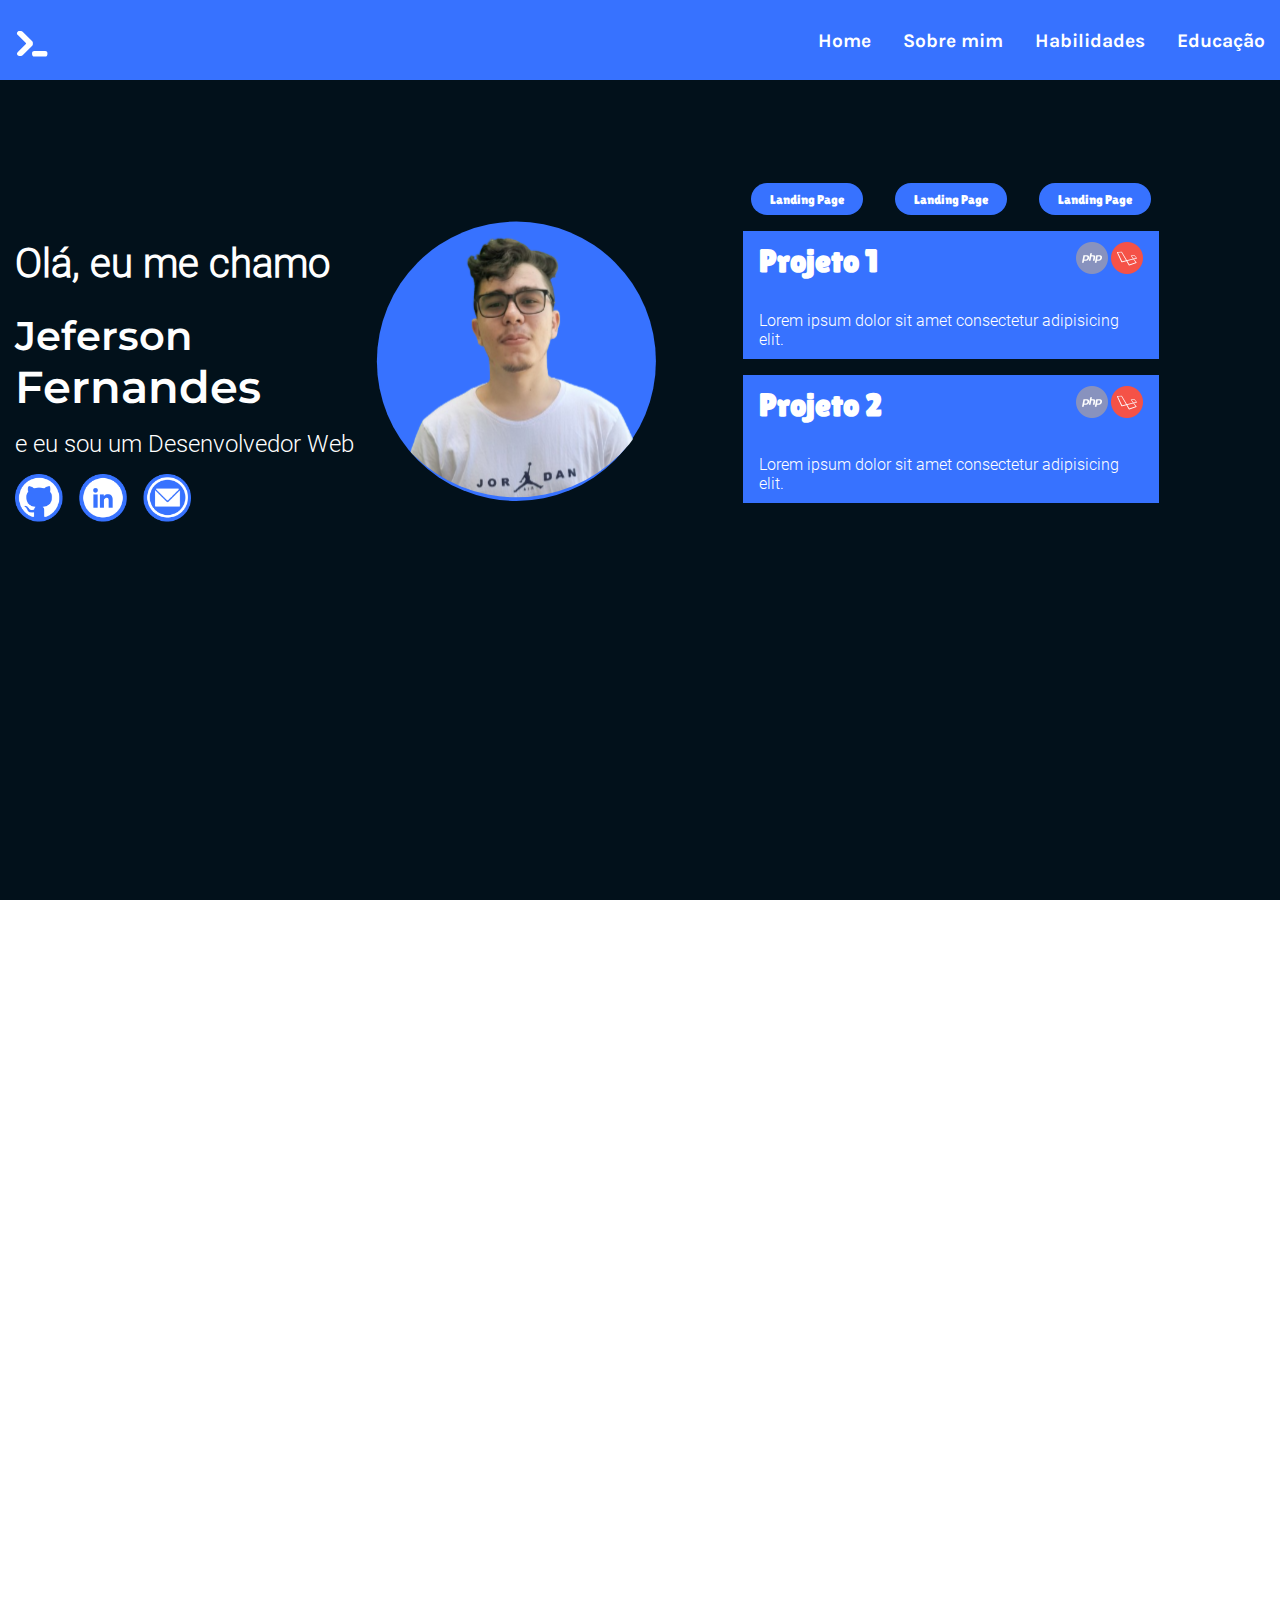
==== index.html @ 0ed5abdb "adição dos links para github e linkedin" ====
<!DOCTYPE html>
<html lang="pt-BR">

<head>
    <meta charset="UTF-8">
    <meta name="viewport" content="width=device-width, initial-scale=1.0">
    <title>Olá, bem vindo(a) ao meu portifólio!</title>
    <!-- CSS  -->
    <link rel="stylesheet" href="assets/styles/style.css">
</head>

<body>
    <header class="header">
        <div class="container">
            <nav class="header__navbar">
                <img src="assets/imgs/logo.svg" alt="Logo Icon portifolio" class="header__navbar__icon">
                <ul class="header__navbar__itens">
                    <li class="header__navbar__itens__item"><a href="" class="item__link">Home</a></li>
                    <li class="header__navbar__itens__item"><a href="" class="item__link">Sobre mim</a></li>
                    <li class="header__navbar__itens__item"><a href="" class="item__link">Habilidades</a></li>
                    <li class="header__navbar__itens__item"><a href="" class="item__link">Educação</a></li>
                </ul>
            </nav>
        </div>
    </header>
    <main class="main">
        <div class="container d-flex justify-content-between aling-center gap-3">
            <section class="main__sectionOne">
                <div class="main__sectionOne__apresentation">
                    <h2 class="apresentation__hiMessage">Olá, eu me chamo</h2>
                    <h1 class="apresentation__firstName">Jeferson</h1>
                    <h2 class="apresentation__lastName">Fernandes</h2>
                    <p class="apresentation__text">e eu sou um Desenvolvedor Web</p>
                    <div class="apresentation__iconsLinks">
                        <a href="https://github.com/jefersonfernandess"><img class="iconsLinks" src="assets/imgs/iconLinks/github.png" alt="Icon GitHub"></a>
                        <a href="https://www.linkedin.com/in/jeferson-fernandess/"><img class="iconsLinks" src="assets/imgs/iconLinks/linkedin.png"
                                alt="Icon LinkedIn"></a>
                        <a href=""><img class="iconsLinks" src="assets/imgs/iconLinks/email.png" alt="Icon Email"></a>
                    </div>
                </div>
                <div class="main__sectionOne__imgs">
                    <img class="main__sectionOne__img" src="assets/imgs/perfilprincipal.svg"
                        alt="Jeferson Fernandes photo">
                </div>
            </section>
            <section class="main__sectionTwo">
                <div class="main__sectionTwo__projects">
                    <div class="main__sectionTwo__projects__typeProjects">
                        <button class="selectTypeProject">Landing Page</button>
                        <button class="selectTypeProject">Landing Page</button>
                        <button class="selectTypeProject">Landing Page</button>
                    </div>
                </div>
                <div class="main__sectionTwo__projects__project">
                    <div class="project__top">
                        <h2 class="project__top__title">Projeto 1</h2>
                        <div class="project__top__techs">
                            <img src="assets/imgs/iconTechs/phpIcon.png" alt="Laravel Icon" class="project__top__techs__icon">
                            <img src="assets/imgs/iconTechs/laravelIcon.png" alt="Laravel Icon" class="project__top__techs__icon">
                        </div>
                    </div>
                    <div class="project__bottom">
                        <p>Lorem ipsum dolor sit amet consectetur adipisicing elit.</p>
                    </div>
                </div>
                <div class="main__sectionTwo__projects__project">
                    <div class="project__top">
                        <h2 class="project__top__title">Projeto 2</h2>
                        <div class="project__top__techs">
                            <img src="assets/imgs/iconTechs/phpIcon.png" alt="Laravel Icon" class="project__top__techs__icon">
                            <img src="assets/imgs/iconTechs/laravelIcon.png" alt="Laravel Icon" class="project__top__techs__icon">
                        </div>
                    </div>
                    <div class="project__bottom">
                        <p>Lorem ipsum dolor sit amet consectetur adipisicing elit.</p>
                    </div>
                </div>
                <div class="main__sectionTwo__projects__project">
                    <div class="project__top">
                        <h2 class="project__top__title">Projeto 3</h2>
                        <div class="project__top__techs">
                            <img src="assets/imgs/iconTechs/phpIcon.png" alt="Laravel Icon" class="project__top__techs__icon">
                            <img src="assets/imgs/iconTechs/laravelIcon.png" alt="Laravel Icon" class="project__top__techs__icon">
                        </div>
                    </div>
                    <div class="project__bottom">
                        <p>Lorem ipsum dolor sit amet consectetur adipisicing elit.</p>
                    </div>
                </div>
                <div class="main__sectionTwo__projects__project">
                    <div class="project__top">
                        <h2 class="project__top__title">Projeto 4</h2>
                        <div class="project__top__techs">
                            <img src="assets/imgs/iconTechs/phpIcon.png" alt="Laravel Icon" class="project__top__techs__icon">
                            <img src="assets/imgs/iconTechs/laravelIcon.png" alt="Laravel Icon" class="project__top__techs__icon">
                        </div>
                    </div>
                    <div class="project__bottom">
                        <p>Lorem ipsum dolor sit amet consectetur adipisicing elit.</p>
                    </div>
                </div>
            </section>
        </div>
    </main>
    <section class="aboutMe"></section>
</body>

</html>
---- assets/styles/style.css ----
/* FONTS */
@font-face {
    font-family: 'Karla-regular';
    src: url(/assets/fonts/karla/Karla-Regular.ttf);
}

@font-face {
    font-family: 'Karla-medium';
    src: url(/assets/fonts/karla/Karla-Medium.ttf);
}

@font-face {
    font-family: 'Karla-semiBold';
    src: url(/assets/fonts/karla/Karla-SemiBold.ttf);
}

@font-face {
    font-family: 'Karla-Bold';
    src: url(/assets/fonts/karla/Karla-Bold.ttf);
}

@font-face {
    font-family: 'Montserrat-Regular';
    src: url(/assets/fonts/montserrat/Montserrat-Regular.ttf);
}

@font-face {
    font-family: 'Montserrat-SemiBold';
    src: url(/assets/fonts/montserrat/Montserrat-SemiBold.ttf);
}

@font-face {
    font-family: 'Montserrat-Bold';
    src: url(/assets/fonts/montserrat/Montserrat-Bold.ttf);
}

@font-face {
    font-family: 'Roboto-Light';
    src: url(/assets/fonts/roboto/Roboto-Light.ttf);
}


@font-face {
    font-family: 'Roboto-Regular';
    src: url(/assets/fonts/roboto/Roboto-Regular.ttf);
}

@font-face {
    font-family: 'Roboto-Medium';
    src: url(/assets/fonts/roboto/Roboto-Medium.ttf);
}

@font-face {
    font-family: 'Roboto-Bold';
    src: url(/assets/fonts/roboto/Roboto-Bold.ttf);
}

@font-face {
    font-family: 'LilitaOne';
    src: url(/assets/fonts/lilitaOne/LilitaOne-Regular.ttf);
}

/* ROOT CONFIG */
:root {
    --color-rich-black: #02111B;
    --color-blue-crayola: #3772FF;
    --color-white: #ffffff;
    --color-black: #000000;
}

/* RESET CSS */
* {
    padding: 0;
    margin: 0;
    box-sizing: border-box;
}

a {
    text-decoration: none;
}


/* ID'S AND CLASS'S FROM PRESETTING */
.container {
    max-width: 1250px;
    margin: auto;
}

.d-flex {
    display: flex;
}

.justify-content-center {
    justify-content: center;
}


.justify-content-space-between {
    justify-content: space-between;
}

.aling-center {
    align-items: center;
}

.gap-3 {
    gap: 3rem;
}

/* NAVBAR */

.header {
    background-color: var(--color-blue-crayola);
    position: fixed;
    width: 100%;
}

.header__navbar {
    display: flex;
    justify-content: space-between;
    align-items: center;
}

.header__navbar__icon {
    height: 5rem;
}

.header__navbar__itens {
    display: flex;
    justify-content: space-around;
    align-items: center;
    gap: 2rem;
    list-style: none;
    font-family: 'Karla-Bold', sans-serif;
    font-size: 1.2rem;
    color: var(--color-white);
}

.item__link:hover {
    border-bottom: 2px solid var(--color-white);
}

.item__link:visited {
    color: var(--color-white);
}

/* HOME PAGE */
.main {
    background-color: var(--color-rich-black);
    height: 100vh;
}

.main__sectionOne {
    display: flex;
    justify-content: flex-start;
    align-items: center;
    gap: 1rem;
}

.main__sectionOne__apresentation {
    color: var(--color-white);
    margin-top: 15rem;
}

.apresentation__hiMessage{
    font-size: 2.5rem;
    font-family: 'Roboto-Light';
}

.apresentation__firstName {
    font-size: 2.5rem;
    font-family: 'Montserrat-SemiBold';
    margin-top: 1.5rem;
    margin-bottom: 0;
}

.apresentation__lastName {
    font-size: 2.8rem;
    font-family: 'Montserrat-SemiBold';
    margin-bottom: 1rem;
}

.apresentation__text {
    font-size: 1.5rem;
    font-family: 'Roboto-Light';
    margin-bottom: 1rem;
}

.apresentation__iconsLinks {
    display: flex;
    align-items: center;
    gap: 1rem;
}

.iconsLinks {
    height: 3rem;
}

.main__sectionOne__imgs {
    margin-top: 10rem;
}

.main__sectionOne__img {
    height: 20rem;
}

.main__sectionTwo {
    /* background-color: var(--color-blue-crayola); */
    width: 30rem;
    height: 20rem;
    display: flex;
    align-items: center;
    flex-direction: column;
    overflow-y: scroll;
    scrollbar-color: var(--color-blue-crayola);
    margin-top: 10rem;
    
}

.main__sectionTwo__projects__typeProjects {
    display: flex;
    justify-content: center;
    align-items: center;
    gap: 2rem;
}

.selectTypeProject {
    display: flex;
    justify-content: center;
    align-items: center;
    width: 7rem;
    height: 2rem;
    border-radius: 1rem;
    border: none;
    background-color: var(--color-blue-crayola);
    color: var(--color-white);
    font-family: 'LilitaOne';
    padding: 1rem;
}

.main__sectionTwo__projects__project {
    display: flex;
    flex-direction: column;
    justify-content: center;
    gap: 2rem;
    background-color: var(--color-blue-crayola);
    margin-top: 1rem;
    width: 26rem;
    height: 8rem;
    padding: 1rem;
}

.project__top {
    display: flex;
    justify-content: space-between;
    align-items: center;
    font-family: 'LilitaOne';
    color: var(--color-white);
}

.project__top__title {
    font-size: 2rem;
}

.project__top__techs__icon {
    height: 2rem;
}

.project__bottom {
    font-family: 'Roboto-Light';
    color: var(--color-white);
}

/* ABOUT ME */
.aboutMe {
    height: 100vh;
}
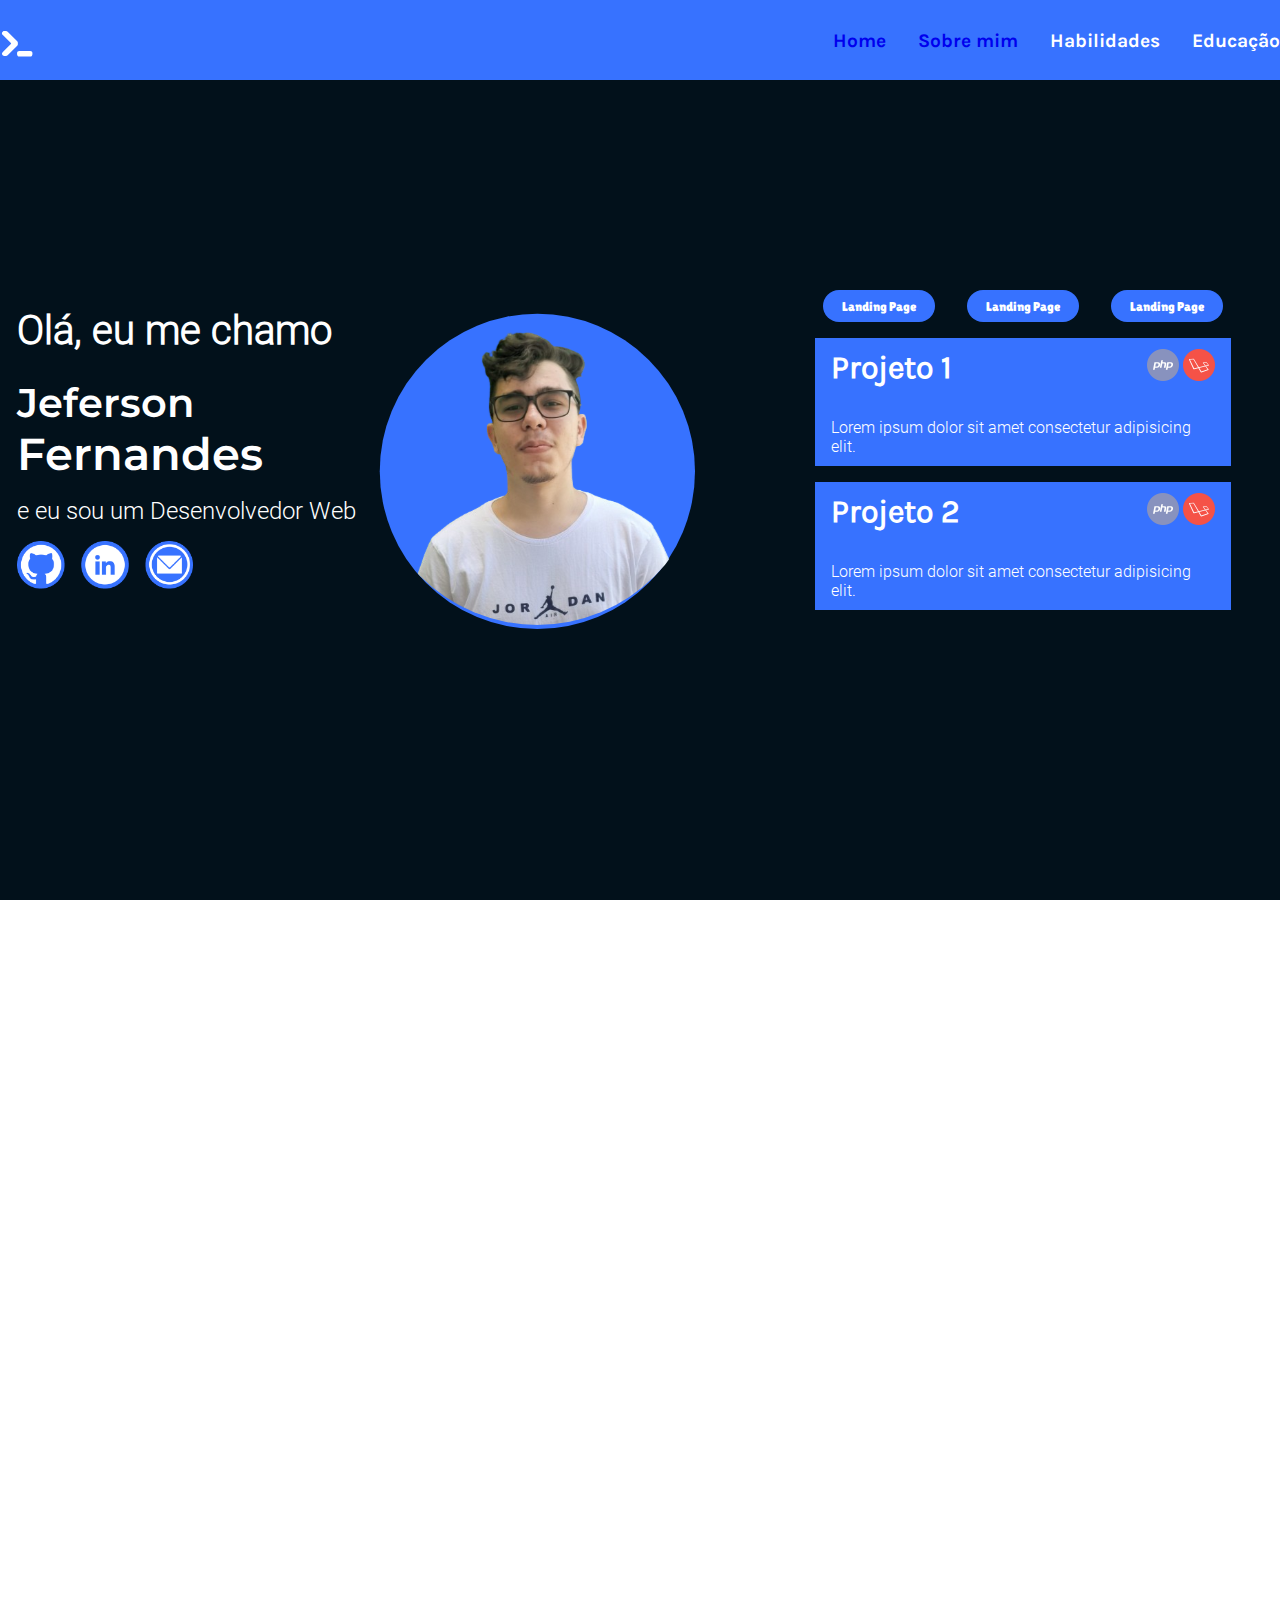
==== commit f5960fa6: "atualização no front" ====
--- a/index.html
+++ b/index.html
@@ -4,7 +4,7 @@
 <head>
     <meta charset="UTF-8">
     <meta name="viewport" content="width=device-width, initial-scale=1.0">
-    <title>Olá, bem vindo(a) ao meu portifólio!</title>
+    <title>Olá, bem vindo(a) ao meu portfólio!</title>
     <!-- CSS  -->
     <link rel="stylesheet" href="assets/styles/style.css">
 </head>
@@ -15,16 +15,16 @@
             <nav class="header__navbar">
                 <img src="assets/imgs/logo.svg" alt="Logo Icon portifolio" class="header__navbar__icon">
                 <ul class="header__navbar__itens">
-                    <li class="header__navbar__itens__item"><a href="" class="item__link">Home</a></li>
-                    <li class="header__navbar__itens__item"><a href="" class="item__link">Sobre mim</a></li>
+                    <li class="header__navbar__itens__item"><a href="#home" class="item__link">Home</a></li>
+                    <li class="header__navbar__itens__item"><a href="#aboutMe" class="item__link">Sobre mim</a></li>
                     <li class="header__navbar__itens__item"><a href="" class="item__link">Habilidades</a></li>
                     <li class="header__navbar__itens__item"><a href="" class="item__link">Educação</a></li>
                 </ul>
             </nav>
         </div>
     </header>
-    <main class="main">
-        <div class="container d-flex justify-content-between aling-center gap-3">
+    <main class="main" id="home">
+        <div class="container d-flex justify-content-between aling-center gap-5">
             <section class="main__sectionOne">
                 <div class="main__sectionOne__apresentation">
                     <h2 class="apresentation__hiMessage">Olá, eu me chamo</h2>
@@ -102,7 +102,7 @@
             </section>
         </div>
     </main>
-    <section class="aboutMe"></section>
+    <section class="aboutMe" id="aboutMe"></section>
 </body>
 
 </html>--- a/assets/styles/style.css
+++ b/assets/styles/style.css
@@ -79,10 +79,14 @@
     text-decoration: none;
 }
 
+html {
+    scroll-behavior: smooth;
+    transition: 1000;
+}
 
 /* ID'S AND CLASS'S FROM PRESETTING */
 .container {
-    max-width: 1250px;
+    max-width: 1300px;
     margin: auto;
 }
 
@@ -103,8 +107,8 @@
     align-items: center;
 }
 
-.gap-3 {
-    gap: 3rem;
+.gap-5 {
+    gap: 5rem;
 }
 
 /* NAVBAR */
@@ -148,6 +152,9 @@
 .main {
     background-color: var(--color-rich-black);
     height: 100vh;
+    display: flex;
+    justify-content: center;
+    align-items: center;
 }
 
 .main__sectionOne {
@@ -159,7 +166,7 @@
 
 .main__sectionOne__apresentation {
     color: var(--color-white);
-    margin-top: 15rem;
+    /* margin-top: 15rem; */
 }
 
 .apresentation__hiMessage{
@@ -196,16 +203,7 @@
     height: 3rem;
 }
 
-.main__sectionOne__imgs {
-    margin-top: 10rem;
-}
-
-.main__sectionOne__img {
-    height: 20rem;
-}
-
 .main__sectionTwo {
-    /* background-color: var(--color-blue-crayola); */
     width: 30rem;
     height: 20rem;
     display: flex;
@@ -213,7 +211,7 @@
     flex-direction: column;
     overflow-y: scroll;
     scrollbar-color: var(--color-blue-crayola);
-    margin-top: 10rem;
+    /* margin-top: 10rem; */
     
 }
 
@@ -254,7 +252,7 @@
     display: flex;
     justify-content: space-between;
     align-items: center;
-    font-family: 'LilitaOne';
+    font-family: 'Karla-regular';
     color: var(--color-white);
 }
 
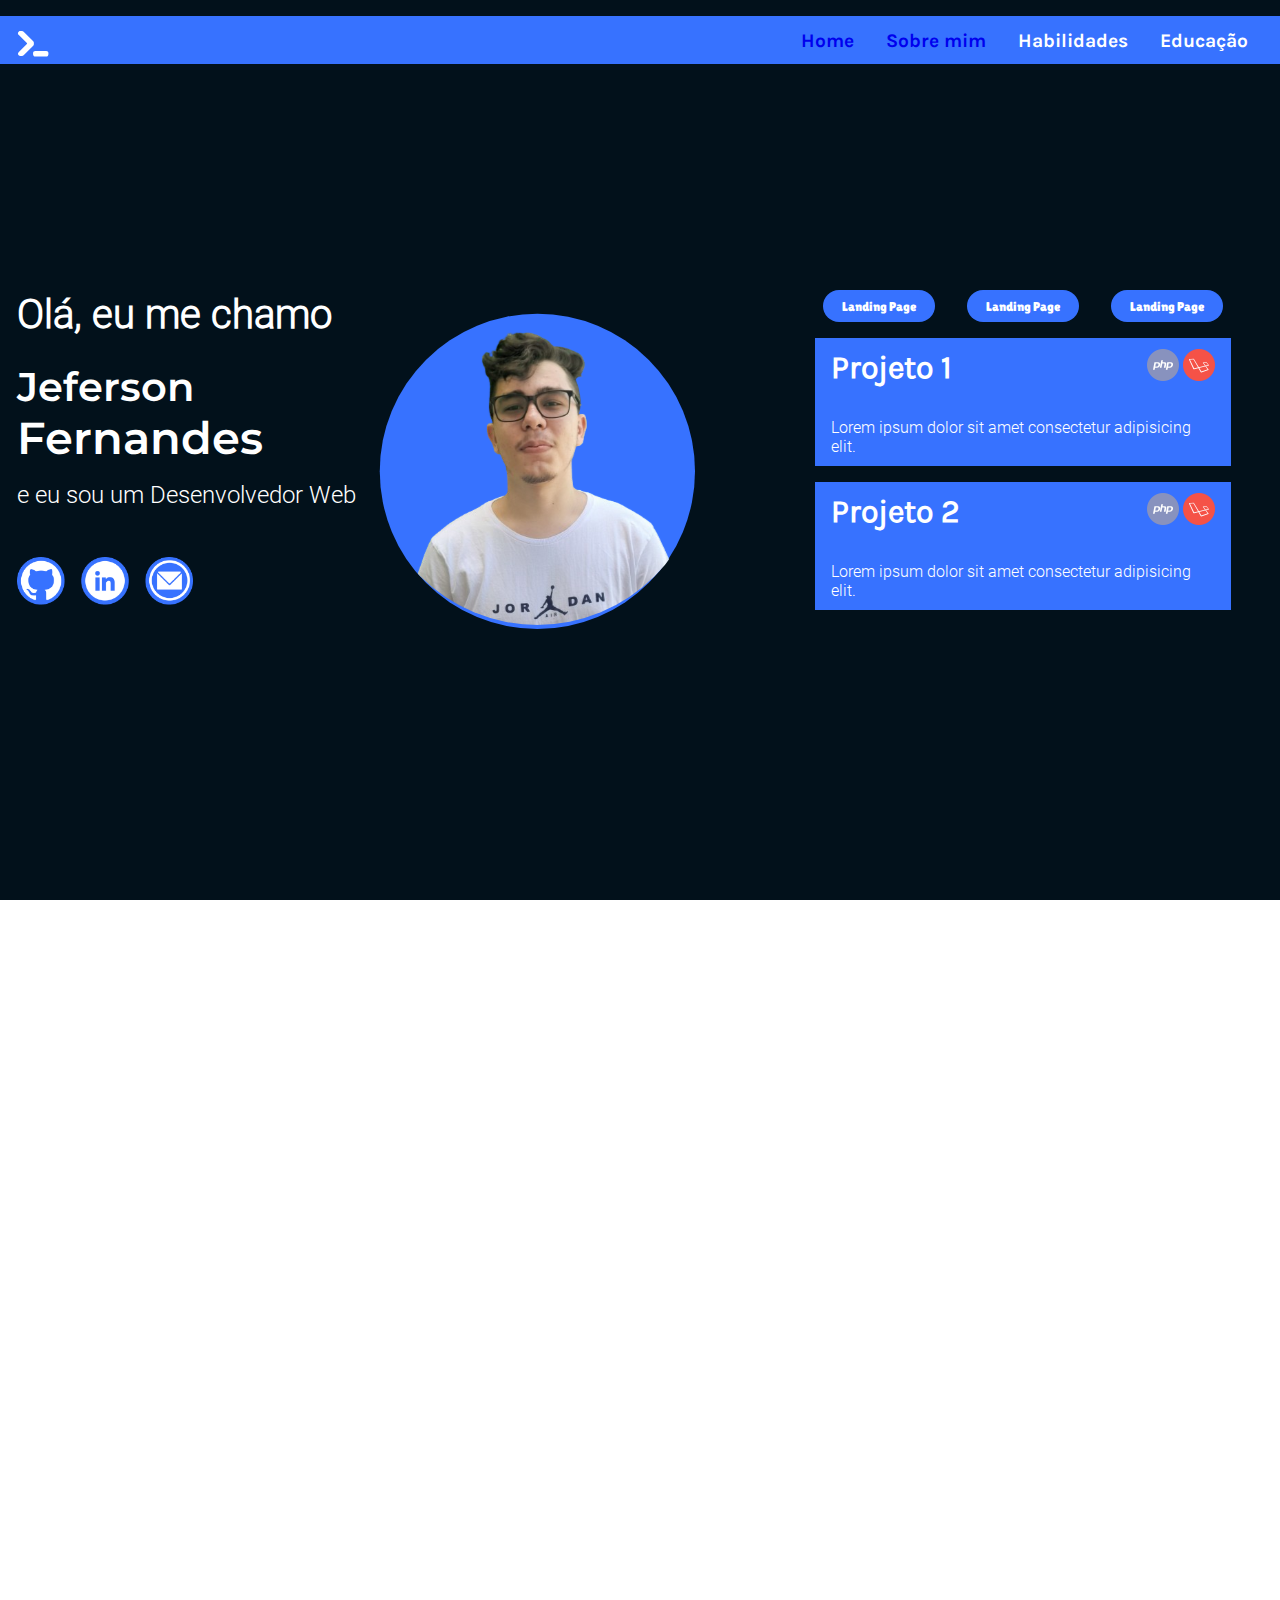
==== commit 1adb0781: "atualizacao" ====
--- a/index.html
+++ b/index.html
@@ -10,9 +10,9 @@
 </head>
 
 <body>
-    <header class="header">
-        <div class="container">
-            <nav class="header__navbar">
+    <header class="header" id="headerNavBar">
+        <div class="container" id="navbarContainer">
+            <nav class="header__navbar" id="navBar">
                 <img src="assets/imgs/logo.svg" alt="Logo Icon portifolio" class="header__navbar__icon">
                 <ul class="header__navbar__itens">
                     <li class="header__navbar__itens__item"><a href="#home" class="item__link">Home</a></li>
@@ -103,6 +103,8 @@
         </div>
     </main>
     <section class="aboutMe" id="aboutMe"></section>
+
+    <script src="assets/js/script.js"></script>
 </body>
 
 </html>--- a/assets/styles/style.css
+++ b/assets/styles/style.css
@@ -66,6 +66,7 @@
     --color-blue-crayola: #3772FF;
     --color-white: #ffffff;
     --color-black: #000000;
+    --marginTop: 1rem;
 }
 
 /* RESET CSS */
@@ -82,6 +83,7 @@
 html {
     scroll-behavior: smooth;
     transition: 1000;
+    scrollbar-color: var(--color-white) var(--color-blue-crayola);
 }
 
 /* ID'S AND CLASS'S FROM PRESETTING */
@@ -114,19 +116,23 @@
 /* NAVBAR */
 
 .header {
-    background-color: var(--color-blue-crayola);
+    /* background-color: var(--color-blue-crayola); */
     position: fixed;
     width: 100%;
 }
 
 .header__navbar {
+    background-color: var(--color-blue-crayola);
     display: flex;
     justify-content: space-between;
     align-items: center;
+    height: 3rem;
+    margin-top: 1rem;
 }
 
 .header__navbar__icon {
     height: 5rem;
+    margin-left: 1rem;
 }
 
 .header__navbar__itens {
@@ -137,6 +143,7 @@
     list-style: none;
     font-family: 'Karla-Bold', sans-serif;
     font-size: 1.2rem;
+    margin-right: 2rem;
     color: var(--color-white);
 }
 
@@ -169,7 +176,7 @@
     /* margin-top: 15rem; */
 }
 
-.apresentation__hiMessage{
+.apresentation__hiMessage {
     font-size: 2.5rem;
     font-family: 'Roboto-Light';
 }
@@ -197,6 +204,7 @@
     display: flex;
     align-items: center;
     gap: 1rem;
+    margin-top: 3rem;
 }
 
 .iconsLinks {
@@ -210,9 +218,8 @@
     align-items: center;
     flex-direction: column;
     overflow-y: scroll;
-    scrollbar-color: var(--color-blue-crayola);
-    /* margin-top: 10rem; */
-    
+    scrollbar-color: var(--color-blue-crayola) var(--color-white);
+
 }
 
 .main__sectionTwo__projects__typeProjects {
@@ -220,6 +227,7 @@
     justify-content: center;
     align-items: center;
     gap: 2rem;
+
 }
 
 .selectTypeProject {
@@ -234,7 +242,9 @@
     color: var(--color-white);
     font-family: 'LilitaOne';
     padding: 1rem;
-}
+
+}
+
 
 .main__sectionTwo__projects__project {
     display: flex;
@@ -258,18 +268,22 @@
 
 .project__top__title {
     font-size: 2rem;
+
 }
 
 .project__top__techs__icon {
     height: 2rem;
+
 }
 
 .project__bottom {
     font-family: 'Roboto-Light';
     color: var(--color-white);
+
 }
 
 /* ABOUT ME */
 .aboutMe {
     height: 100vh;
+
 }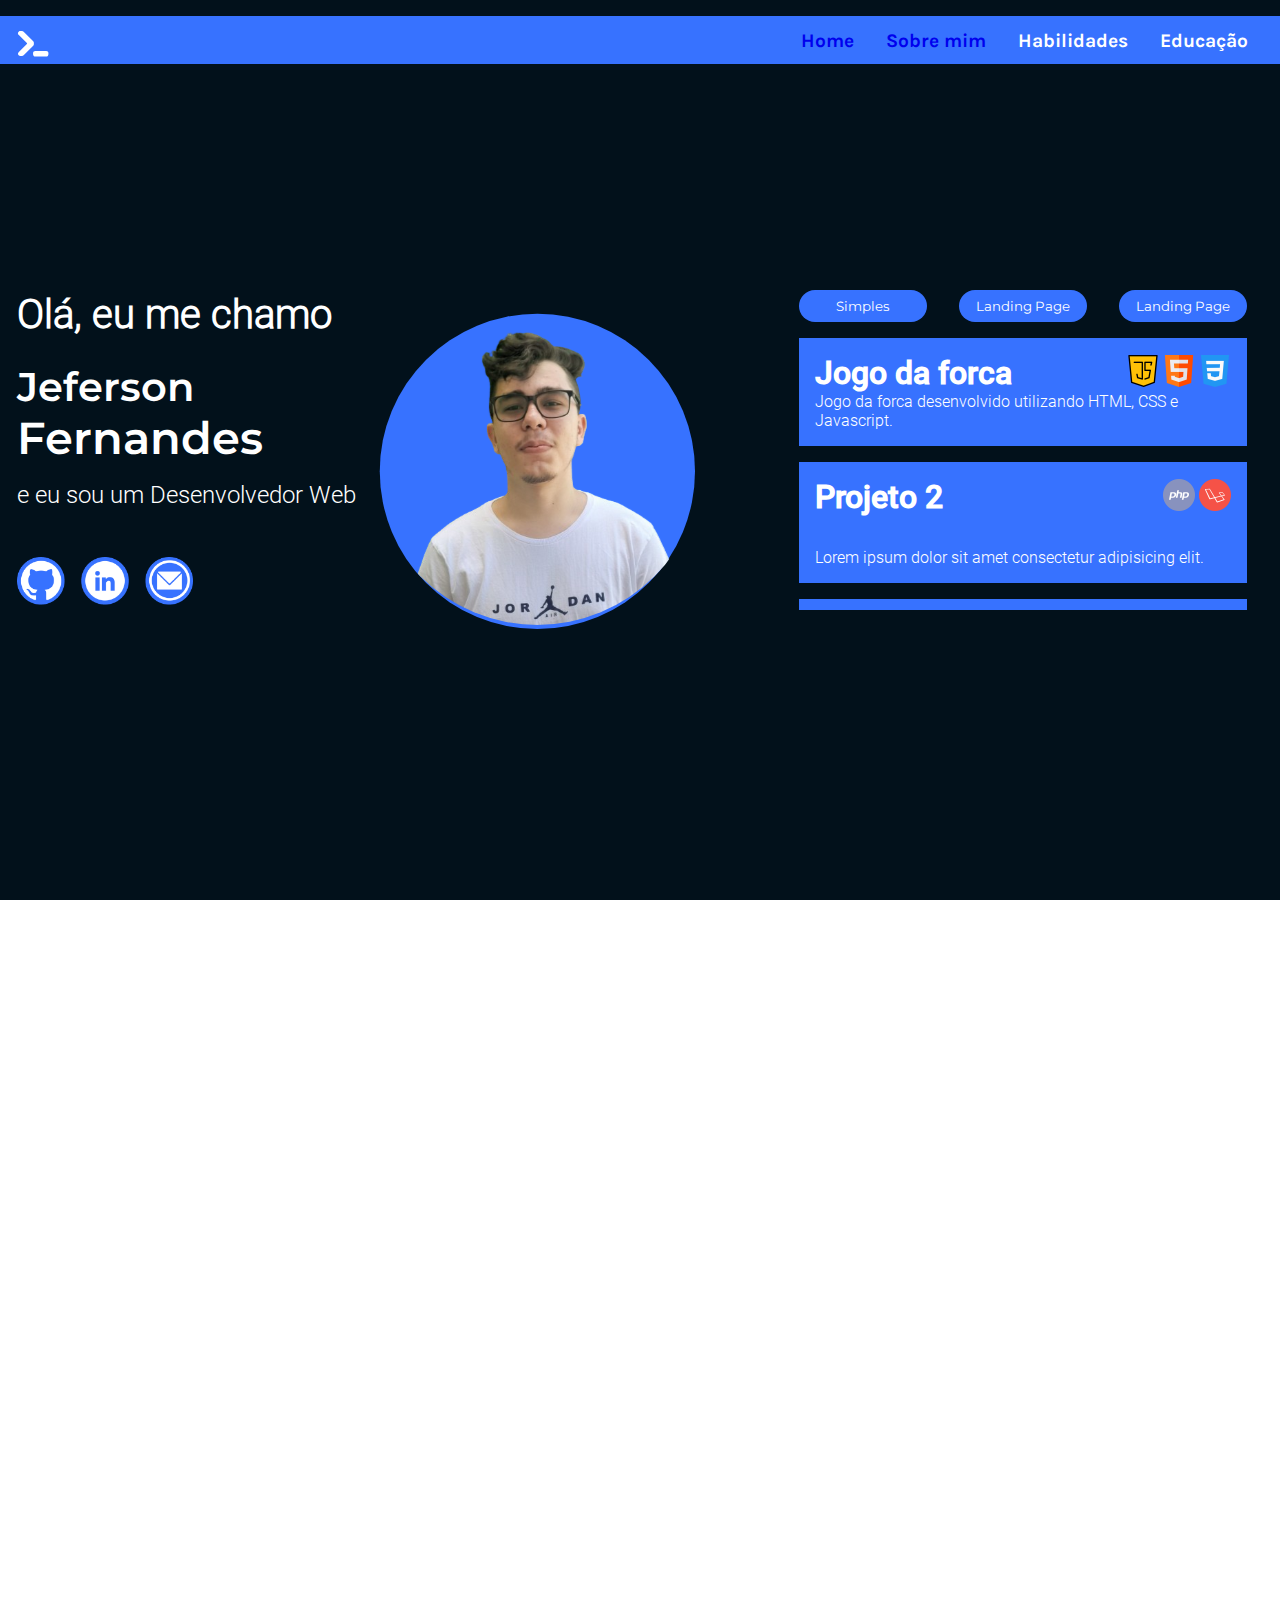
==== commit 8b17bf48: "atualizacao" ====
--- a/index.html
+++ b/index.html
@@ -11,7 +11,7 @@
 
 <body>
     <header class="header" id="headerNavBar">
-        <div class="container" id="navbarContainer">
+        <div class="navbarContainerReverse" id="navbarContainer">
             <nav class="header__navbar" id="navBar">
                 <img src="assets/imgs/logo.svg" alt="Logo Icon portifolio" class="header__navbar__icon">
                 <ul class="header__navbar__itens">
@@ -46,22 +46,25 @@
             <section class="main__sectionTwo">
                 <div class="main__sectionTwo__projects">
                     <div class="main__sectionTwo__projects__typeProjects">
-                        <button class="selectTypeProject">Landing Page</button>
+                        <button class="selectTypeProject">Simples</button>
                         <button class="selectTypeProject">Landing Page</button>
                         <button class="selectTypeProject">Landing Page</button>
                     </div>
                 </div>
                 <div class="main__sectionTwo__projects__project">
-                    <div class="project__top">
-                        <h2 class="project__top__title">Projeto 1</h2>
-                        <div class="project__top__techs">
-                            <img src="assets/imgs/iconTechs/phpIcon.png" alt="Laravel Icon" class="project__top__techs__icon">
-                            <img src="assets/imgs/iconTechs/laravelIcon.png" alt="Laravel Icon" class="project__top__techs__icon">
+                    <a href="/assets/pages/jogoDaForca/jogoDaForca.html">
+                        <div class="project__top">
+                            <h2 class="project__top__title">Jogo da forca</h2>
+                            <div class="project__top__techs">
+                                <img src="assets/imgs/iconTechs/javascrioticon.png" alt="Javascript Icon" class="project__top__techs__icon">
+                                <img src="assets/imgs/iconTechs/html5icon.png" alt="HTML Icon" class="project__top__techs__icon">
+                                <img src="assets/imgs/iconTechs/css3icon.png" alt="CSS Icon" class="project__top__techs__icon">
+                            </div>
                         </div>
-                    </div>
-                    <div class="project__bottom">
-                        <p>Lorem ipsum dolor sit amet consectetur adipisicing elit.</p>
-                    </div>
+                        <div class="project__bottom">
+                            <p>Jogo da forca desenvolvido utilizando HTML, CSS e Javascript.</p>
+                        </div>
+                    </a>
                 </div>
                 <div class="main__sectionTwo__projects__project">
                     <div class="project__top">
--- a/assets/styles/style.css
+++ b/assets/styles/style.css
@@ -87,9 +87,42 @@
 }
 
 /* ID'S AND CLASS'S FROM PRESETTING */
+@keyframes navBarTransition {
+    from{
+        max-width: 1300px;
+        
+    } 
+    to {
+        max-width: 100%;
+    }
+}
+
+@keyframes navBarTransitionReverse {
+    from{
+        max-width: 100%;
+    } 
+    to {
+        max-width: 1300px;
+    }
+}
+.navBarContainer {
+    animation: 0.6s navBarTransition ease-in-out;
+    margin: auto;
+}
+
+.navBarContainerReverse {
+    animation: 0.6s navBarTransitionReverse ease-in-out;
+    animation-fill-mode: forwards;
+    margin: auto;
+}
+
 .container {
     max-width: 1300px;
     margin: auto;
+}
+
+.transicaoFoda {
+    transition: .50s all;
 }
 
 .d-flex {
@@ -234,13 +267,13 @@
     display: flex;
     justify-content: center;
     align-items: center;
-    width: 7rem;
+    width: 8rem;
     height: 2rem;
     border-radius: 1rem;
     border: none;
     background-color: var(--color-blue-crayola);
     color: var(--color-white);
-    font-family: 'LilitaOne';
+    font-family: 'Montserrat-Regular';
     padding: 1rem;
 
 }
@@ -253,7 +286,7 @@
     gap: 2rem;
     background-color: var(--color-blue-crayola);
     margin-top: 1rem;
-    width: 26rem;
+    width: 28rem;
     height: 8rem;
     padding: 1rem;
 }
@@ -262,7 +295,7 @@
     display: flex;
     justify-content: space-between;
     align-items: center;
-    font-family: 'Karla-regular';
+    font-family: 'Roboto-Medium';
     color: var(--color-white);
 }
 
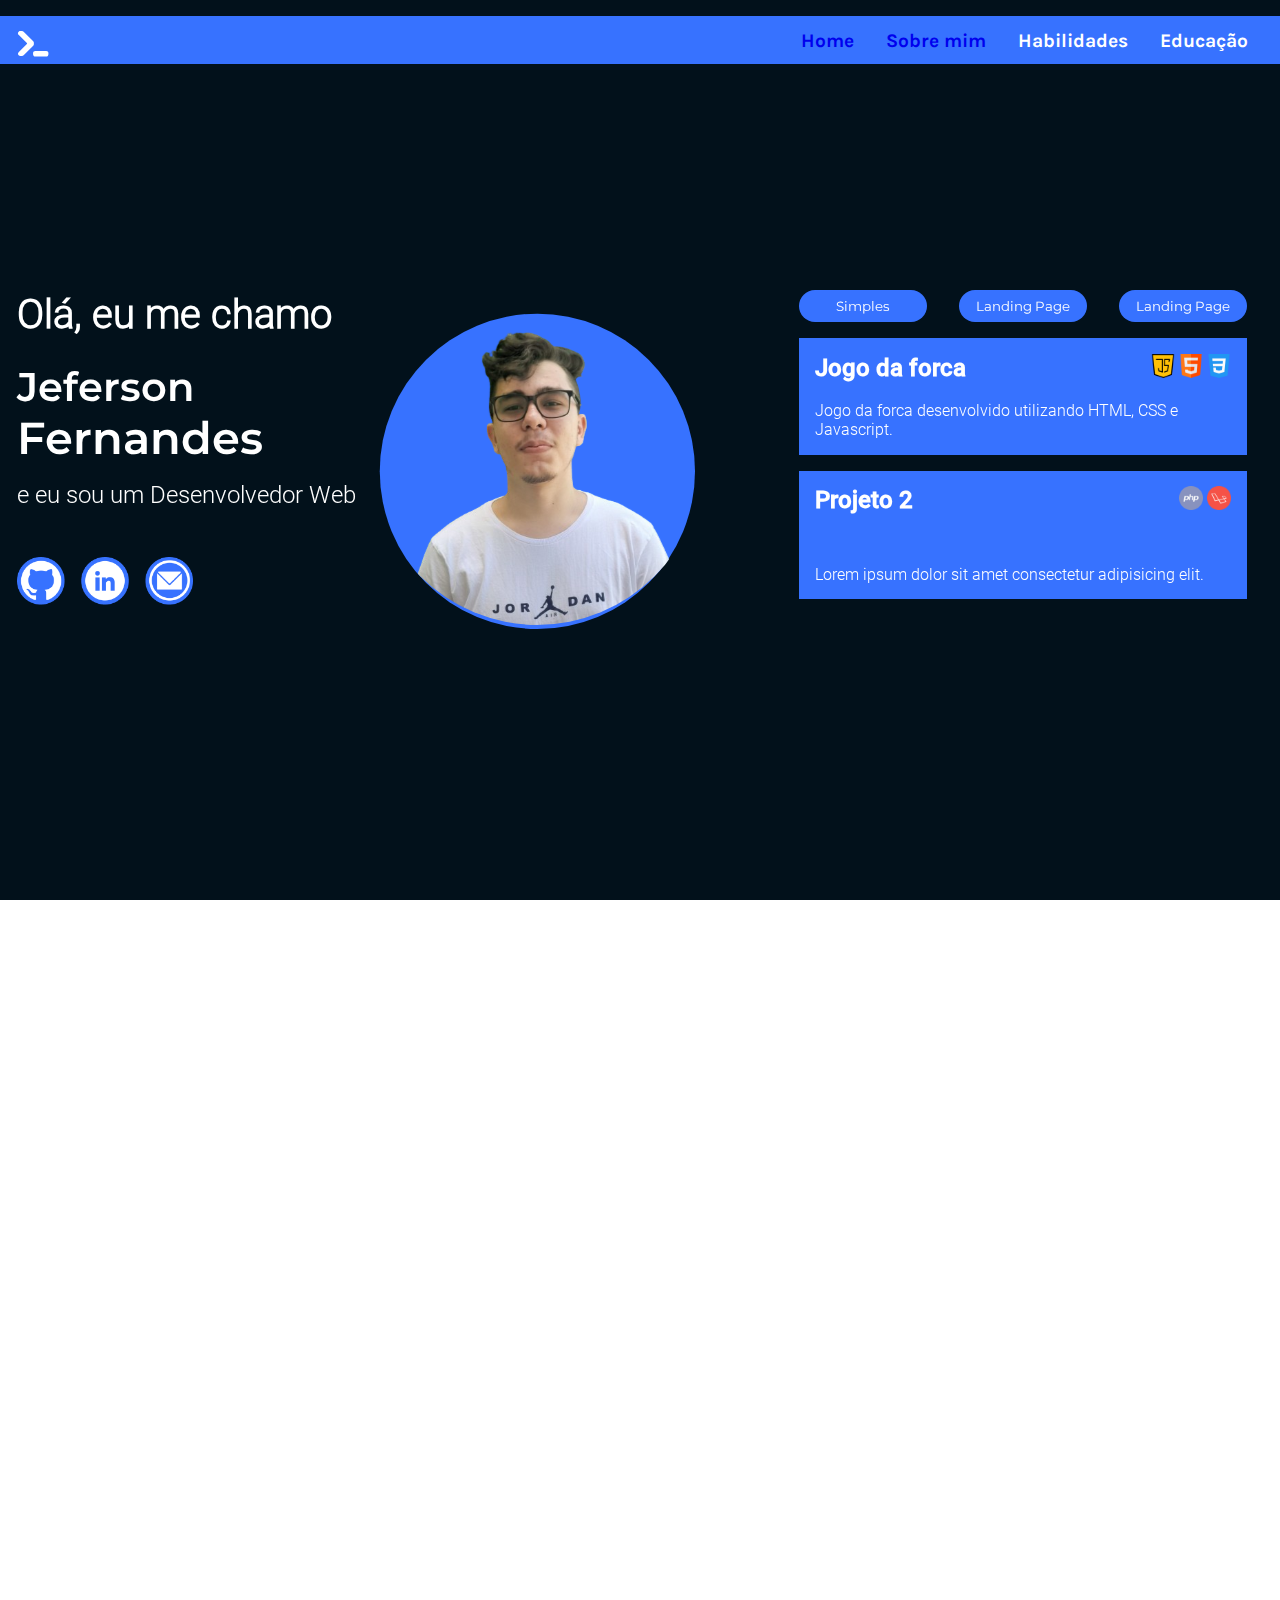
==== commit c70b544c: "atualizacao" ====
--- a/index.html
+++ b/index.html
@@ -7,6 +7,8 @@
     <title>Olá, bem vindo(a) ao meu portfólio!</title>
     <!-- CSS  -->
     <link rel="stylesheet" href="assets/styles/style.css">
+    <link href="https://unpkg.com/aos@2.3.1/dist/aos.css" rel="stylesheet">
+
 </head>
 
 <body>
@@ -25,16 +27,18 @@
     </header>
     <main class="main" id="home">
         <div class="container d-flex justify-content-between aling-center gap-5">
-            <section class="main__sectionOne">
+            <section class="main__sectionOne" data-aos="fade-right" data-aos-offset="300"
+                data-aos-easing="ease-in-sine">
                 <div class="main__sectionOne__apresentation">
                     <h2 class="apresentation__hiMessage">Olá, eu me chamo</h2>
                     <h1 class="apresentation__firstName">Jeferson</h1>
                     <h2 class="apresentation__lastName">Fernandes</h2>
                     <p class="apresentation__text">e eu sou um Desenvolvedor Web</p>
                     <div class="apresentation__iconsLinks">
-                        <a href="https://github.com/jefersonfernandess"><img class="iconsLinks" src="assets/imgs/iconLinks/github.png" alt="Icon GitHub"></a>
-                        <a href="https://www.linkedin.com/in/jeferson-fernandess/"><img class="iconsLinks" src="assets/imgs/iconLinks/linkedin.png"
-                                alt="Icon LinkedIn"></a>
+                        <a href="https://github.com/jefersonfernandess"><img class="iconsLinks"
+                                src="assets/imgs/iconLinks/github.png" alt="Icon GitHub"></a>
+                        <a href="https://www.linkedin.com/in/jeferson-fernandess/"><img class="iconsLinks"
+                                src="assets/imgs/iconLinks/linkedin.png" alt="Icon LinkedIn"></a>
                         <a href=""><img class="iconsLinks" src="assets/imgs/iconLinks/email.png" alt="Icon Email"></a>
                     </div>
                 </div>
@@ -43,7 +47,8 @@
                         alt="Jeferson Fernandes photo">
                 </div>
             </section>
-            <section class="main__sectionTwo">
+            <section class="main__sectionTwo" data-aos="fade-left" data-aos-offset="300"
+            data-aos-easing="ease-in-sine">
                 <div class="main__sectionTwo__projects">
                     <div class="main__sectionTwo__projects__typeProjects">
                         <button class="selectTypeProject">Simples</button>
@@ -56,9 +61,12 @@
                         <div class="project__top">
                             <h2 class="project__top__title">Jogo da forca</h2>
                             <div class="project__top__techs">
-                                <img src="assets/imgs/iconTechs/javascrioticon.png" alt="Javascript Icon" class="project__top__techs__icon">
-                                <img src="assets/imgs/iconTechs/html5icon.png" alt="HTML Icon" class="project__top__techs__icon">
-                                <img src="assets/imgs/iconTechs/css3icon.png" alt="CSS Icon" class="project__top__techs__icon">
+                                <img src="assets/imgs/iconTechs/javascrioticon.png" alt="Javascript Icon"
+                                    class="project__top__techs__icon">
+                                <img src="assets/imgs/iconTechs/html5icon.png" alt="HTML Icon"
+                                    class="project__top__techs__icon">
+                                <img src="assets/imgs/iconTechs/css3icon.png" alt="CSS Icon"
+                                    class="project__top__techs__icon">
                             </div>
                         </div>
                         <div class="project__bottom">
@@ -70,8 +78,10 @@
                     <div class="project__top">
                         <h2 class="project__top__title">Projeto 2</h2>
                         <div class="project__top__techs">
-                            <img src="assets/imgs/iconTechs/phpIcon.png" alt="Laravel Icon" class="project__top__techs__icon">
-                            <img src="assets/imgs/iconTechs/laravelIcon.png" alt="Laravel Icon" class="project__top__techs__icon">
+                            <img src="assets/imgs/iconTechs/phpIcon.png" alt="Laravel Icon"
+                                class="project__top__techs__icon">
+                            <img src="assets/imgs/iconTechs/laravelIcon.png" alt="Laravel Icon"
+                                class="project__top__techs__icon">
                         </div>
                     </div>
                     <div class="project__bottom">
@@ -82,8 +92,10 @@
                     <div class="project__top">
                         <h2 class="project__top__title">Projeto 3</h2>
                         <div class="project__top__techs">
-                            <img src="assets/imgs/iconTechs/phpIcon.png" alt="Laravel Icon" class="project__top__techs__icon">
-                            <img src="assets/imgs/iconTechs/laravelIcon.png" alt="Laravel Icon" class="project__top__techs__icon">
+                            <img src="assets/imgs/iconTechs/phpIcon.png" alt="Laravel Icon"
+                                class="project__top__techs__icon">
+                            <img src="assets/imgs/iconTechs/laravelIcon.png" alt="Laravel Icon"
+                                class="project__top__techs__icon">
                         </div>
                     </div>
                     <div class="project__bottom">
@@ -94,8 +106,10 @@
                     <div class="project__top">
                         <h2 class="project__top__title">Projeto 4</h2>
                         <div class="project__top__techs">
-                            <img src="assets/imgs/iconTechs/phpIcon.png" alt="Laravel Icon" class="project__top__techs__icon">
-                            <img src="assets/imgs/iconTechs/laravelIcon.png" alt="Laravel Icon" class="project__top__techs__icon">
+                            <img src="assets/imgs/iconTechs/phpIcon.png" alt="Laravel Icon"
+                                class="project__top__techs__icon">
+                            <img src="assets/imgs/iconTechs/laravelIcon.png" alt="Laravel Icon"
+                                class="project__top__techs__icon">
                         </div>
                     </div>
                     <div class="project__bottom">
@@ -108,6 +122,10 @@
     <section class="aboutMe" id="aboutMe"></section>
 
     <script src="assets/js/script.js"></script>
+    <script src="https://unpkg.com/aos@2.3.1/dist/aos.js"></script>
+    <script>
+        AOS.init();
+    </script>
 </body>
 
 </html>--- a/assets/styles/style.css
+++ b/assets/styles/style.css
@@ -152,6 +152,7 @@
     /* background-color: var(--color-blue-crayola); */
     position: fixed;
     width: 100%;
+    z-index: 1;
 }
 
 .header__navbar {
@@ -297,15 +298,15 @@
     align-items: center;
     font-family: 'Roboto-Medium';
     color: var(--color-white);
+    margin-bottom: 1.2rem;
 }
 
 .project__top__title {
-    font-size: 2rem;
-
+    font-size: 1.5rem;
 }
 
 .project__top__techs__icon {
-    height: 2rem;
+    height: 1.5rem;
 
 }
 
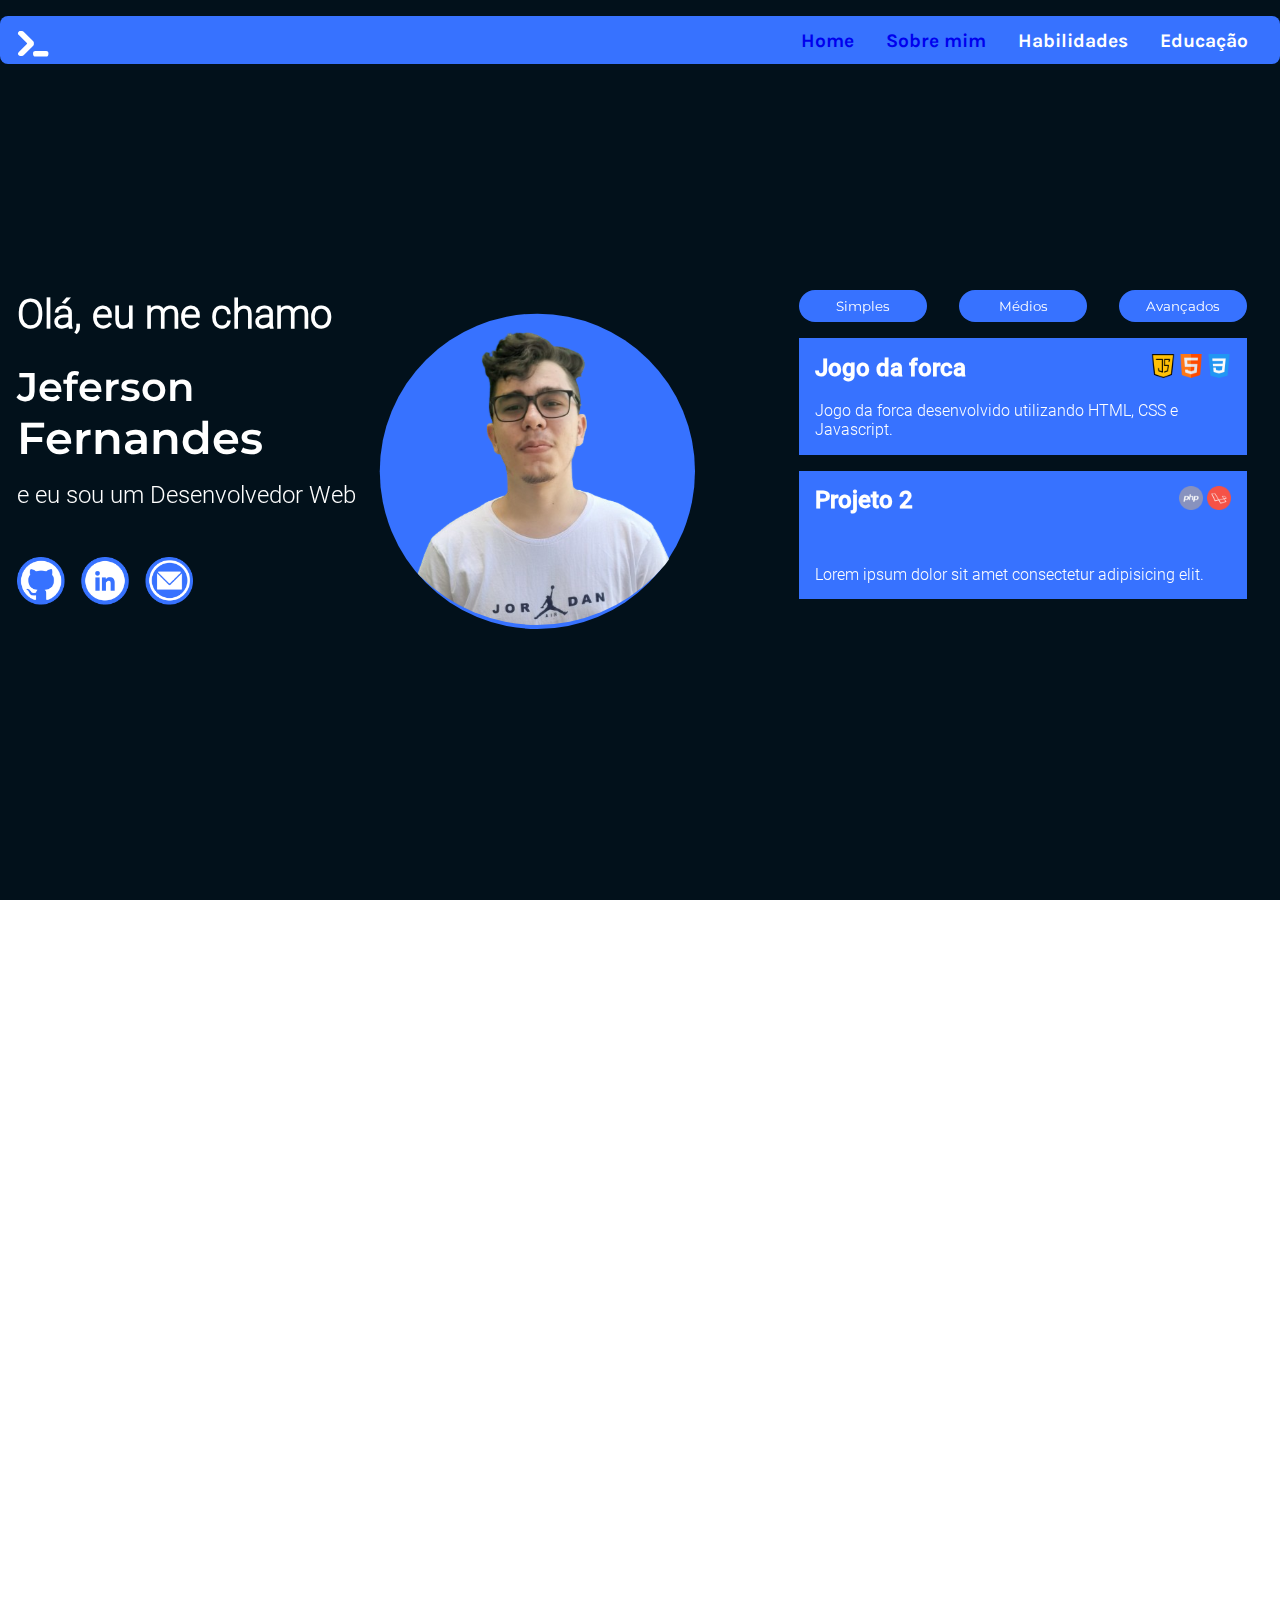
==== commit b765896e: "atualizacao" ====
--- a/index.html
+++ b/index.html
@@ -4,7 +4,7 @@
 <head>
     <meta charset="UTF-8">
     <meta name="viewport" content="width=device-width, initial-scale=1.0">
-    <title>Olá, bem vindo(a) ao meu portfólio!</title>
+    <title>Olá, bem vindo(a)</title>
     <!-- CSS  -->
     <link rel="stylesheet" href="assets/styles/style.css">
     <link href="https://unpkg.com/aos@2.3.1/dist/aos.css" rel="stylesheet">
@@ -47,13 +47,12 @@
                         alt="Jeferson Fernandes photo">
                 </div>
             </section>
-            <section class="main__sectionTwo" data-aos="fade-left" data-aos-offset="300"
-            data-aos-easing="ease-in-sine">
+            <section class="main__sectionTwo" data-aos="fade-left" data-aos-offset="300" data-aos-easing="ease-in-sine">
                 <div class="main__sectionTwo__projects">
                     <div class="main__sectionTwo__projects__typeProjects">
                         <button class="selectTypeProject">Simples</button>
-                        <button class="selectTypeProject">Landing Page</button>
-                        <button class="selectTypeProject">Landing Page</button>
+                        <button class="selectTypeProject">Médios</button>
+                        <button class="selectTypeProject">Avançados</button>
                     </div>
                 </div>
                 <div class="main__sectionTwo__projects__project">
--- a/assets/styles/style.css
+++ b/assets/styles/style.css
@@ -162,6 +162,7 @@
     align-items: center;
     height: 3rem;
     margin-top: 1rem;
+    border-radius: 0.5rem;
 }
 
 .header__navbar__icon {
